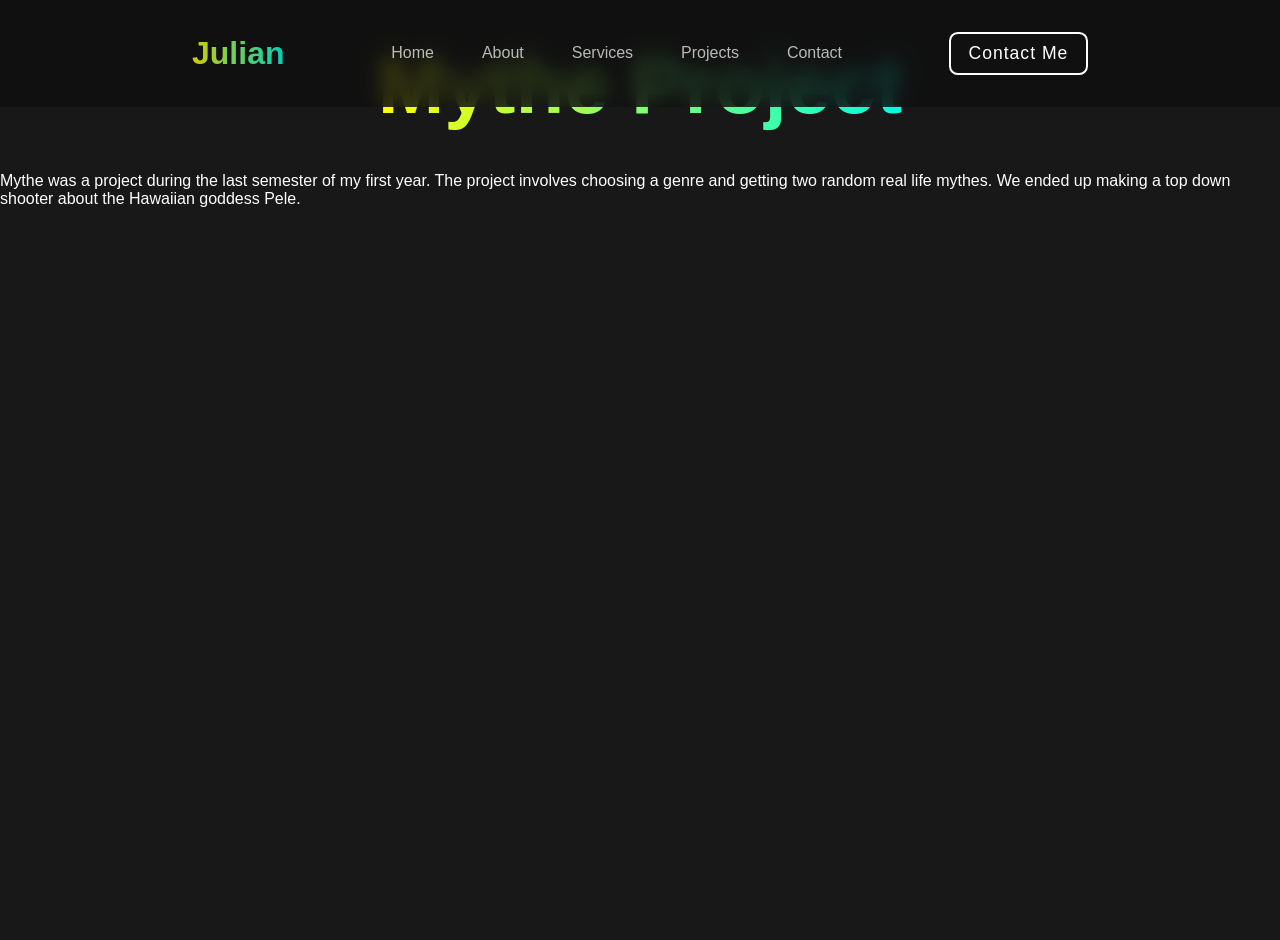
==== Portfolio/mythe.html @ 44d79ee6 "Add Mythe project page with content and styles" ====
<!DOCTYPE html>
<html lang="en">
<head>
    <meta charset="UTF-8">
    <meta name="viewport" content="width=device-width, initial-scale=1.0">
    <link rel="stylesheet" href="style.css">
    <title>Mythe Project</title>
</head>
<body class="Body">
        <nav>
       <a href="#" class="logo"><span>Julian</span></a> 
       <ul class="links">
        <a href="#home">Home</a>
        <a href="#about">About</a>
        <a href="#services">Services</a>
        <a href="#projects">Projects</a>
        <a href="#contact">Contact</a>
       </ul>

       <i class="bx bx-menu-right" id="menu"></i>

       <a href="#contact" class="btn">Contact Me</a>
    </nav>
    <div class="projects-container">
        <h1 class="header"><span>Mythe Project</span></h1>
        <img src="Images/title_screen.png" alt="" class="mythefoto">
        
        <p class="White">Mythe was a project during the last semester of my first year. The project involves choosing a genre and getting two random real life mythes. We ended up making a top down shooter about the Hawaiian goddess Pele.</p>
    </div>
</body>
</html>
---- Portfolio/style.css ----
*{
    padding: 0;
    margin: 0;
    box-sizing: border-box;
    text-decoration: none;
    list-style: none;
    scroll-behavior: smooth;
    font-family: Arial, sans-serif;
}
:root{
    --background: rgb(24, 24, 24);
    --second-background: rgb(21, 21, 21);
}
body{
    background: var(--background);
    min-height: 100vh;
}
nav{
    position: fixed;
    top: 0;
    width: 100%;
    padding: 2em 15%;
    display: flex;
    align-items: center;
    justify-content: space-between;
    background-color: rgba(15, 15, 15, 0.8);
    backdrop-filter: blur(10px);
    z-index: 1000;
}
ul{
    display: flex;
    align-items: center;
    gap: 3em;
}
nav ul a{
    color: white;
    opacity: 0.7;
    transition: 0.3s ease;
}
nav ul a:hover{
    opacity: 1;
}
.logo{
    color: white;
    font-size: 2em;
    font-weight: 800;
    opacity: 0.8;
    transition: 0.2s ease-in-out;
}
.logo:hover{
    opacity: 1;
}
.btn{
    padding: 0.5em 1em;
    color: rgb(255, 255, 255);
    font-weight: 500;
    letter-spacing: 1px;
    border-radius: 0.5em;
    font-size: 1.1em;
    border: 2px solid rgb(255, 255, 255);
    cursor: pointer;
    transition: 0.3s ease-in-out;
}
.btn:hover{
    background-color: white;
    color: var(--background)
}
span{
    background: linear-gradient(to right, #FFFF00, #00FFE2);
    background-clip: text;
    color: transparent;
}
#menu{
    color: white;
    font-size: 3em;
    display: none;
}
section{
    min-height: 100vh;
    padding: 5% 15%;
}
#home{
    display: flex;
    flex-direction: column;
    align-items: center;
    justify-content: center;
    gap: 2em;
    color: white;   
}
#home img{
    width: 18vw;
    border-radius: 50%;
    margin-top: 3em;
}
.info-box{
    display: flex;
    flex-direction: column;
    align-items: center;
    gap: 0.5em;
    max-width: 600px;
}
.info-box h1{
    font-size: 5em;
    font-weight: 500;
}
.info-box h3{
    font-size: 2em;
    font-weight: 400;
}
.info-box p{
    opacity: 0.7;
}
.btn-box{
    display: flex;
    gap: 1em;
}
.btn-box .btn:nth-of-type(2){
    background-color: white;
    color: var(--background);
}
.btn-box .btn:nth-of-type(2):hover{
    background-color: var(--background);
    color: white;
}
#about{
    background-color: var(--second-background);
    display: flex;
    align-items: center;
    justify-content: center;
    gap: 5em;
}
#about img{
    width: 30vw;
    border-radius: 1em;
}
.about-box{
    text-align: left;
    display: flex;
    flex-direction: column;
    gap: 2em;
}
.about-box h1{
    font-size: 5em;
}
.about-box p{
    color: white;
    opacity: 0.8;
}
.skills{
    display: flex;
    text-align: left;
    gap: 10em;
}
.skills ul{
    font-size: 1.3em;
    font-weight: 500;
    display: flex;
    flex-direction: column;
    color: white;
    opacity: 0.8;
    align-items: baseline;
}
.skills ul li span{
    display: flex;
    align-items: center;
    gap: 0.5em;
    font-size: 1.3em;
    transition: 0.3s ease-in-out;
}
.skills ul li:hover{
    transform: translateX(10px);
}
.skills ul li i{
    font-size: 1.2em; 
}
.about-box h2{
    font-size: 2.5em;
}
#services{
    background-color: var(--background);
}
.header{
    text-align: center;
    font-size: 5em;
    margin: 0.5em 0;
}
.services-container{
    display: grid;
    grid-template-columns: repeat(auto-fit, minmax(250px, 1fr));
    gap: 2em;
}
.box{
    border: 3px solid rgb(49, 49, 49);
    border-radius: 0.5em;
    display: flex;
    flex-direction: column;
    justify-content: center;
    overflow: hidden;
    object-fit: cover;
    padding: 3em;
    gap: 2em;
    color: white;
    cursor: pointer;
    transition: 0.3s ease-in-out;
}
.box:hover{
    border: 3px solid rgb(100, 100, 100);
}
.box p{
    opacity: 0.8;
}
.box h1{
    font-size: 2em;
}
.box img{
    min-width: 25px;
    border-radius: 0.5em;
}
#contact{
    background-color: var(--second-background);
}
form{
    display: flex;
    flex-direction: column;
    align-items: center;
    justify-content: center;
    gap: 2em;
}
form .input-box{
    display: flex;
    flex-direction: column;
    align-items: baseline;
    gap: 1em;
}
.input-box span{
    font-size: 1.5em;
} 
form input{
    font-size: 1.3em;
    padding: 1em 5em;
    border-radius: 0.5em;
    border: none;
    outline: none;
}
form input:focus{
    background-color: rgb(229, 229, 229);
}
footer{
    display: flex;
    align-items: center;
    justify-content: center;
    padding: 10em;
    bottom: 0;
    background-color: var(--background);
    width: 100%;
    padding: 5em 15%;
}
.col-left{
    display: flex;
    flex-direction: column;
    gap: 1em;
}
.col-box{
    display: flex;
    align-items: center;
    gap: 1em;
}
.col-box i{
    font-size: 2em;
}
.col-box span{
    font-size: 1.2em;
}
.col-right{
    display: flex;
    flex-direction: column;
    gap: 1em;
    color: white;
    max-width: 500px;
}   
.col-right span{
    font-size: 1.3em;
}
.col-right .social-icons{
    display: flex;
    align-items: baseline;
    justify-content: left;
    gap: 1em;
}
.col-right .social-icons i{
    font-size: 2em;
    transition: 0.2s ease-in-out;
    cursor: pointer;
}
.col-right .social-icons i:hover{
    color: white;
}

.Projects{
    display: block;
    width: 40vw;
    border-radius: 5%;
    margin-top: 3em;
    margin-left: auto;
    margin-right: auto;
}

.mythefoto{
    display: block;
    width: 70vw;
    border-radius: 5%;
    margin-top: 1em;
    margin-left: auto;
    margin-right: auto;
}

.White{
    color: white;
}


@media(max-width:968px)
{
    section{
        padding: 8em 15%;
    }
    nav .btn{
        display: none;
    }
    #menu{
        display: block;
    }
    .links{
        position: absolute;
        top: 100%;
        right: 0;
        width: 100%;
        padding: 1em 3em;
        display: flex;
        flex-direction: column;
        text-align: center;
        background-color: rgba(0, 0, 0, 0.9);
        display: none;
    }
    .links a{
        margin: 2em 0;
        display: block;
        font-size: 1.5em;
        color: white;
    }
    .links.active{
        display: block;
    }

    #home h1{
        font-size: 4em;
    }
    #home h3{
        font-size: 2em;
    }
    #home img{
        width: 24vw;
    }

    #about{
        flex-direction: column;
    }
    #about img{
        width: 32vw;
    }
    #about h1{
        font-size: 3em;
    }
    #about ul{
        font-size: 1em;
    }

}
@media(max-width:768px)
{
    #home h1{
        font-size: 2.5em;
    }
    #home h3{
        font-size: 1.5em;
    }
    #home img{
        width: 32vw;
    }

    #about .skills{
        gap: 3em
    }
    #services .header{
        font-size: 3em;
    }
    #contact .header{
        font-size: 3em;
    }

    #contact .input-box span{
        padding: 1.2em;
    }
    .input-box input{
        padding: 0.5em 1em;
    }
    footer{
        flex-direction: column;
        gap: 5em;
        align-items: baseline;
    }
}
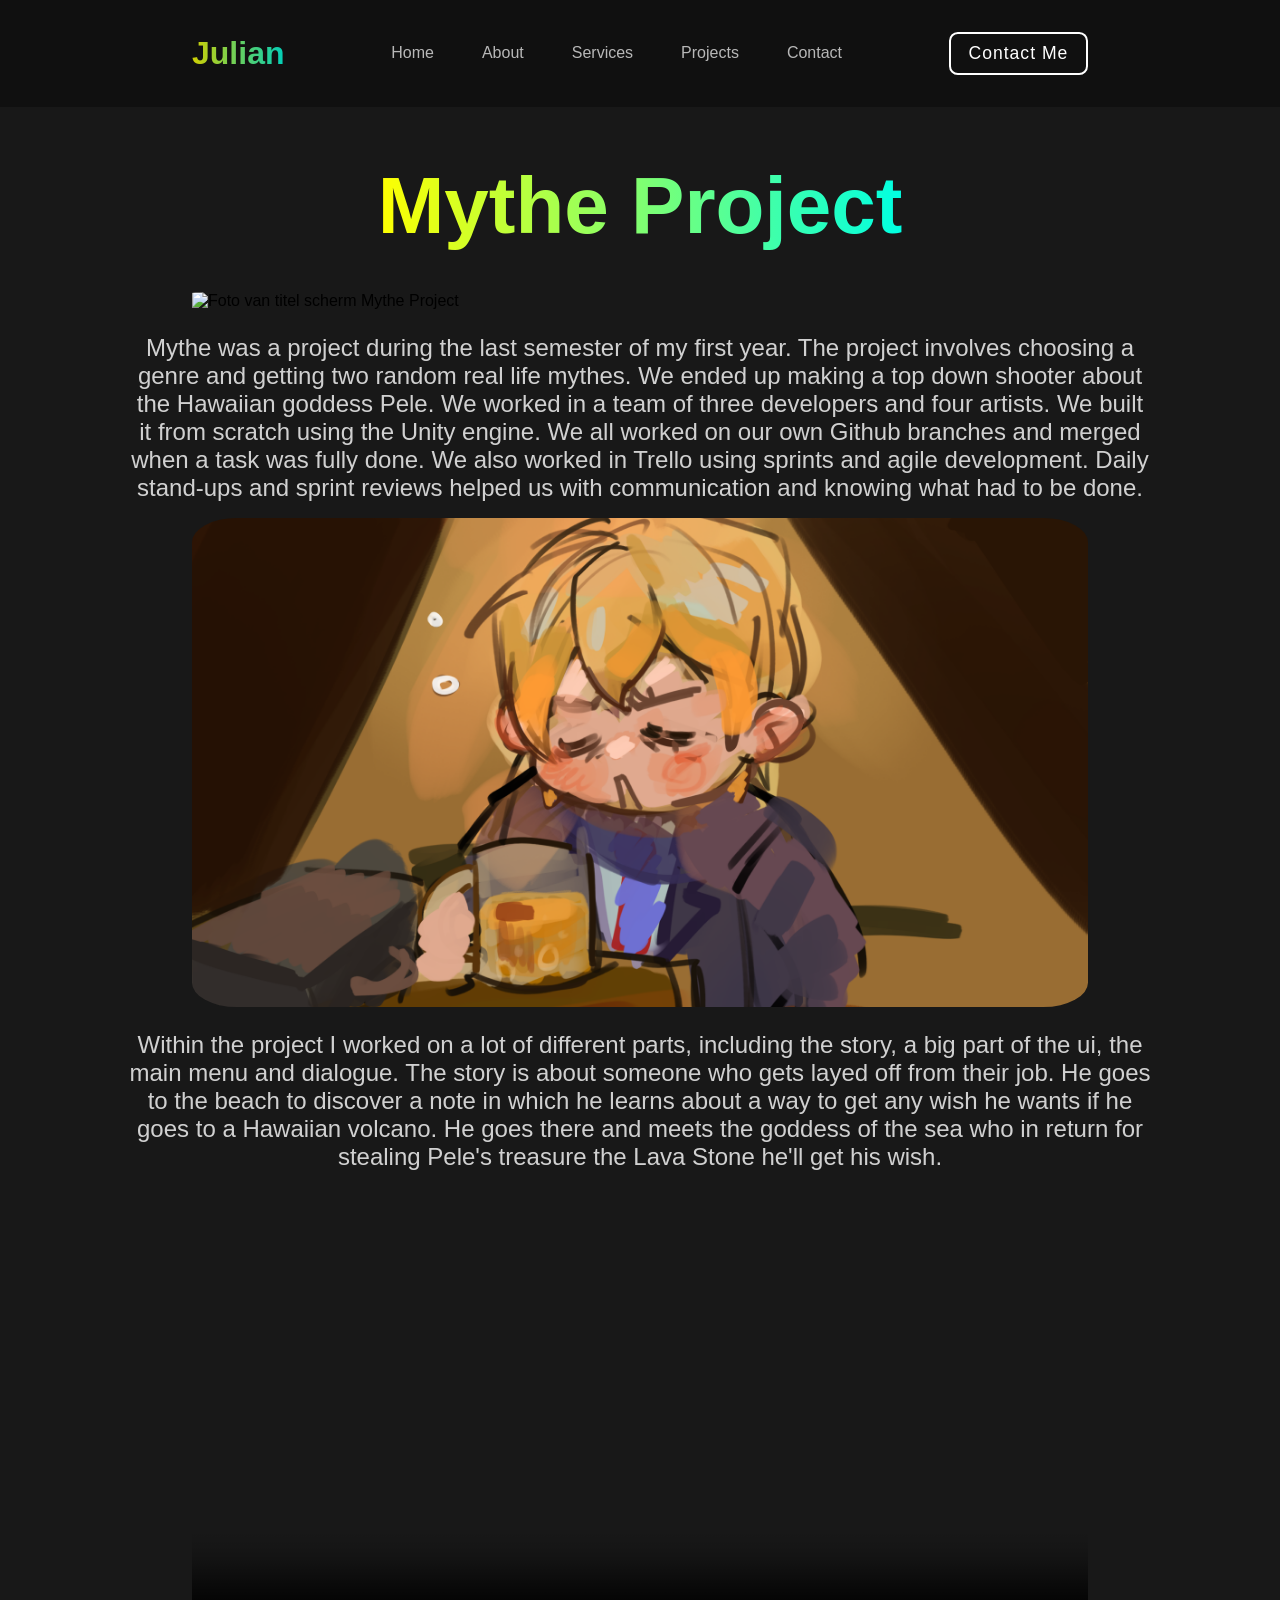
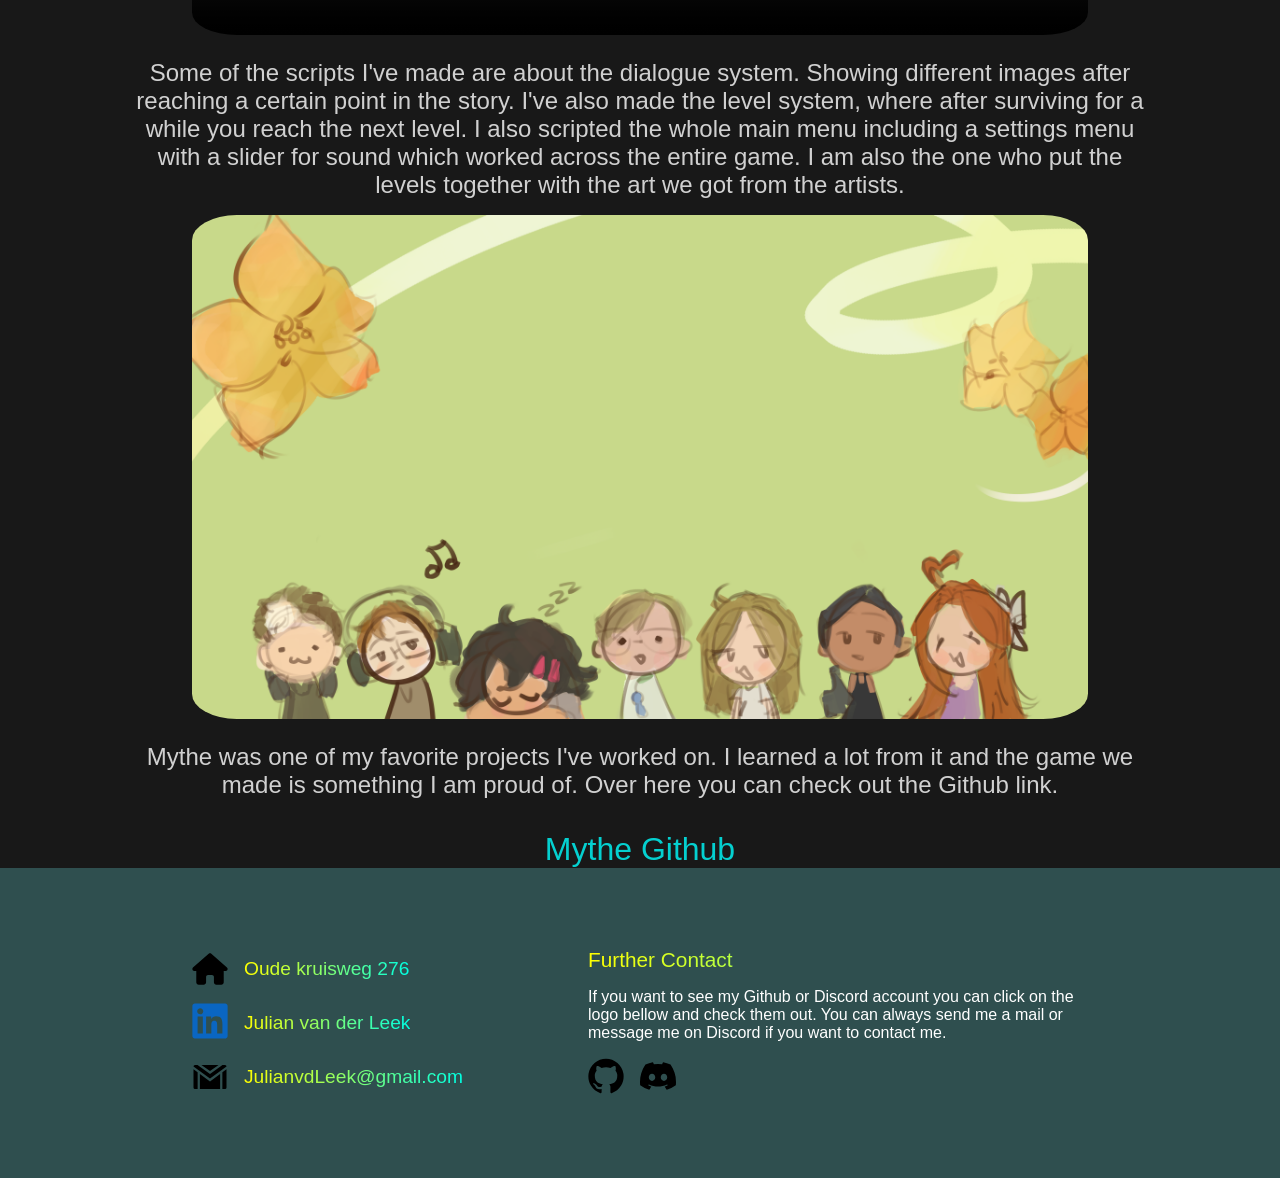
==== commit fcf05570: "Refactor Mythe Project page and add Tower Defense page - Updated navigation links in mythe.html to p" ====
--- a/Portfolio/mythe.html
+++ b/Portfolio/mythe.html
@@ -8,24 +8,69 @@
 </head>
 <body class="Body">
         <nav>
-       <a href="#" class="logo"><span>Julian</span></a> 
+       <a href="index.html" class="logo"><span>Julian</span></a> 
        <ul class="links">
-        <a href="#home">Home</a>
-        <a href="#about">About</a>
-        <a href="#services">Services</a>
-        <a href="#projects">Projects</a>
-        <a href="#contact">Contact</a>
+        <a href="index.html#home">Home</a>
+        <a href="index.html#about">About</a>
+        <a href="index.html#services">Services</a>
+        <a href="index.html#projects">Projects</a>
+        <a href="index.html#contact">Contact</a>
        </ul>
 
        <i class="bx bx-menu-right" id="menu"></i>
 
-       <a href="#contact" class="btn">Contact Me</a>
+       <a href="index.html#contact" class="btn">Contact Me</a>
     </nav>
     <div class="projects-container">
-        <h1 class="header"><span>Mythe Project</span></h1>
-        <img src="Images/title_screen.png" alt="" class="mythefoto">
+        <h1 class="headers"><span>Mythe Project</span></h1>
+        <img src="Images/title_screen.png" alt="Foto van titel scherm Mythe Project" class="mythefoto">
         
-        <p class="White">Mythe was a project during the last semester of my first year. The project involves choosing a genre and getting two random real life mythes. We ended up making a top down shooter about the Hawaiian goddess Pele.</p>
+        <p class="whitep">Mythe was a project during the last semester of my first year. The project involves choosing a genre and getting two random real life mythes. We ended up making a top down shooter about the Hawaiian goddess Pele. We worked in a team of three developers and four artists. We built it from scratch using the Unity engine. We all worked on our own Github branches and merged when a task was fully done. We also worked in Trello using sprints and agile development. Daily stand-ups and sprint reviews helped us with communication and knowing what had to be done.</p>
+
+        <img src="Images/intro1.png" alt="Foto van intro scherm Mythe Project" class="mythefoto">
+        <p class="whitep">Within the project I worked on a lot of different parts, including the story, a big part of the ui, the main menu and dialogue. The story is about someone who gets layed off from their job. He goes to the beach to discover a note in which he learns about a way to get any wish he wants if he goes to a Hawaiian volcano. He goes there and meets the goddess of the sea who in return for stealing Pele's treasure the Lava Stone he'll get his wish.</p>
+
+        <video src="Video/Bezig met opnemen 2025-12-08 094755_1.mp4" controls width="1000" poster="Images/title_screen.png" class="mythevid">Je browser ondersteunt de video-tag niet.</video>
+
+        <p class="whitep"> Some of the scripts I've made are about the dialogue system. Showing different images after reaching a certain point in the story. I've also made the level system, where after surviving for a while you reach the next level. I also scripted the whole main menu including a settings menu with a slider for sound which worked across the entire game. I am also the one who put the levels together with the art we got from the artists.</p>
+
+        <img src="Images/Creditsscreen.png" alt="Foto van credits scherm Mythe Project" class="mythefoto">
+        <p class="whitep">Mythe was one of my favorite projects I've worked on. I learned a lot from it and the game we made is something I am proud of. Over here you can check out the Github link.</p>
+        <a href="https://github.com/Celestial-Fox/M4_BO_Mythe" class="githublink">Mythe Github</a>
     </div>
+
+    <footer>
+        <div class="col-left">
+            <div class="col-box">  
+                <svg xmlns="http://www.w3.org/2000/svg" viewBox="0 0 16 16" id="House--Streamline-Font-Awesome" height="36" width="36">
+                <path d="M15.835888888888888 7.9863888888888885c0 0.49004166666666665 -0.4083694444444444 0.8739055555555555 -0.8711861111111111 0.8739055555555555h-0.8711833333333333l0.019055555555555555 4.361372222222222c0 0.07350555555555555 -0.0054444444444444445 0.1470111111111111 -0.01361111111111111 0.22051944444444443v0.43831388888888884c0 0.6016611111111111 -0.48731944444444447 1.0889805555555554 -1.0889833333333334 1.0889805555555554H12.574388888888889c-0.029947222222222222 0 -0.059894444444444445 0 -0.08984166666666667 -0.0027222222222222222 -0.03811388888888889 0.0027222222222222222 -0.07622777777777778 0.0027222222222222222 -0.11434166666666666 0.0027222222222222222h-1.538186111111111c-0.6016638888888889 0 -1.0889833333333334 -0.48731944444444447 -1.0889833333333334 -1.0889805555555554v-2.395758333333333c0 -0.481875 -0.3893083333333333 -0.8711861111111111 -0.8711833333333333 -0.8711861111111111h-1.7423722222222222c-0.4818722222222222 0 -0.8711833333333333 0.3893111111111111 -0.8711833333333333 0.8711861111111111v2.395758333333333c0 0.6016611111111111 -0.48731944444444447 1.0889805555555554 -1.0889833333333334 1.0889805555555554h-1.52185c-0.04083611111111111 0 -0.081675 -0.0027222222222222222 -0.12251111111111111 -0.0054444444444444445 -0.03266944444444444 0.0027222222222222222 -0.06533888888888888 0.0054444444444444445 -0.09800833333333334 0.0054444444444444445h-0.43559166666666665c-0.6016638888888889 0 -1.0889833333333334 -0.48731944444444447 -1.0889833333333334 -1.0889805555555554V10.831352777777777c0 -0.024502777777777776 0 -0.051727777777777775 0.002725 -0.07623055555555555v-1.8948277777777778H1.0311861111111111c-0.49004166666666665 0 -0.8711861111111111 -0.38114166666666666 -0.8711861111111111 -0.8739055555555555 0 -0.24502222222222222 0.081675 -0.46281944444444445 0.27224444444444446 -0.6533888888888888L7.412616666666666 1.248313888888889c0.1905722222222222 -0.19056944444444443 0.4083694444444444 -0.21779444444444443 0.5989388888888889 -0.21779444444444443s0.4083694444444444 0.054447222222222216 0.5717166666666667 0.19056944444444443L15.536419444444444 7.332999999999999c0.21779444444444443 0.19056944444444443 0.3266944444444444 0.40836666666666666 0.29946944444444445 0.6533888888888888Z" fill="#000000" stroke-width="0.0278"></path>
+            </svg> 
+            <span>Oude kruisweg 276</span>
+            </div>
+            <div class="col-box">
+                        <a href="https://www.linkedin.com/in/julian-van-der-leek-88b08533a/" target="_blank" rel="noopener">
+                            <svg xmlns="http://www.w3.org/2000/svg" fill="none" viewBox="0 0 24 24" id="Linkedin-Icon--Streamline-Svg-Logos" height="36" width="36">
+                                <path fill="#0a66c2" d="M20.273125 20.2735H16.79115V14.820475c0 -1.300325 -0.023225 -2.97425 -1.810975 -2.97425 -1.813525 0 -2.091 1.41675 -2.091 2.879575v5.547325H9.4072V9.0595h3.3427v1.532475h0.046775c0.6816 -1.165425 1.948925 -1.861475 3.298075 -1.8114 3.529125 0 4.179825 2.32135 4.179825 5.3413l-0.00145 6.151625ZM5.4784 7.526675c-1.115975 0.0002 -2.0208 -0.904325 -2.021 -2.0203 -0.0002 -1.116 0.9043 -2.02085 2.020275 -2.02105 1.11595 -0.0002 2.020775 0.904325 2.020975 2.020325 0.0001 0.5359 -0.2127 1.049925 -0.591575 1.428925 -0.378875 0.379025 -0.892775 0.592 -1.428675 0.5921Zm1.740975 12.746825H3.733775V9.0595h3.4856v11.214ZM22.009025 0.2517525H1.98409C1.0376725 0.24107175 0.26155 0.99919 0.25 1.94562V22.05405c0.011155 0.946875 0.787215 1.70575 1.73409 1.695825H22.009025c0.94875 0.01175 1.72785 -0.747075 1.740975 -1.695825V1.94417c-0.013525 -0.9483 -0.7927 -1.7063755 -1.740975 -1.69402" stroke-width="0.25"></path>
+                            </svg>
+                        </a>
+                <span><a href="https://www.linkedin.com/in/julian-van-der-leek-88b08533a/" class="link">Julian van der Leek</a></span>
+            </div>
+                <div class="col-box">
+               <svg xmlns="http://www.w3.org/2000/svg" fill="none" viewBox="0 0 24 24" id="Email-Logo--Streamline-Logos" height="36" width="36">
+                <path fill="#000000" fill-rule="evenodd" d="M3.688 4H2a1 1 0 0 0 -1 1v0.04l11 8.031 11 -8.03V5a1 1 0 0 0 -1 -1h-1.688L12 9.92 3.688 4Zm14.039 0L12 8.08 6.273 4h11.454ZM23 6.898l-2.75 2.007V20H22a1 1 0 0 0 1 -1V6.898ZM18.75 20V10L12 14.928l-6.75 -4.927V20h13.5Zm-15 0V8.905L1 6.898V19a1 1 0 0 0 1 1h1.75Z" clip-rule="evenodd" stroke-width="1"></path>
+</svg> <span>JulianvdLeek@gmail.com</span>
+            </div>
+        </div>
+         <div class="col-right">
+            <span>Further Contact</span>
+            <p>If you want to see my Github or Discord account you can click on the logo bellow and check them out. You can always send me a mail or message me on Discord if you want to contact me.</p>
+            <div class="social-icons">
+           <a href="https://github.com/ApollyonLeyssius"> <svg viewBox="0 0 16 16" fill="none" xmlns="http://www.w3.org/2000/svg" id="Github--Streamline-Unicons" height="36" width="36">
+  <path d="M7.999933333333333 0.35346666666666665c-1.8616000000000001 0.00006666666666666667 -3.662466666666666 0.6626 -5.080266666666667 1.8689333333333331C1.5017999999999998 3.4287333333333327 0.5594666666666666 5.100266666666666 0.26126666666666665 6.937866666666666c-0.29819999999999997 1.8375333333333332 0.0672 3.7212666666666667 1.0308 5.3141333333333325 0.9635333333333334 1.5927333333333333 2.462466666666667 2.790733333333333 4.228533333333333 3.3795333333333333 0.39199999999999996 0.0686 0.5389999999999999 -0.1666 0.5389999999999999 -0.37239999999999995 0 -0.18619999999999998 -0.0098 -0.8036 -0.0098 -1.4602 -1.9697999999999998 0.36260000000000003 -2.4794 -0.4801333333333333 -2.6361999999999997 -0.9211333333333332 -0.174 -0.4288666666666666 -0.4498 -0.8089333333333333 -0.8036 -1.1074 -0.2744 -0.147 -0.6664 -0.5095999999999999 -0.0098 -0.5194 0.2507333333333333 0.027200000000000002 0.4911333333333333 0.11446666666666666 0.7010000000000001 0.2543333333333333 0.2098 0.13986666666666664 0.3828666666666667 0.3283333333333333 0.5044 0.5492666666666666 0.10719999999999999 0.1926 0.25139999999999996 0.36219999999999997 0.4242666666666666 0.499 0.17286666666666664 0.13679999999999998 0.37106666666666666 0.2382 0.5831999999999999 0.29819999999999997 0.2121333333333333 0.060066666666666664 0.434 0.07773333333333332 0.6529333333333334 0.05193333333333333s0.43066666666666664 -0.09453333333333333 0.6229333333333333 -0.2023333333333333c0.03393333333333333 -0.39859999999999995 0.2116 -0.7712666666666667 0.4998666666666667 -1.0486 -1.7444 -0.19599999999999998 -3.5671999999999997 -0.8722 -3.5671999999999997 -3.8709999999999996 -0.011 -0.7791333333333333 0.27646666666666664 -1.533 0.8036 -2.106933333333333 -0.23966666666666664 -0.6772 -0.21166666666666667 -1.4203999999999999 0.0784 -2.0776 0 0 0.6565333333333333 -0.20579999999999998 2.1559999999999997 0.8036 1.2828 -0.3528 2.6370666666666667 -0.3528 3.9199333333333333 0 1.4993999999999998 -1.0191999999999999 2.1559999999999997 -0.8036 2.1559999999999997 -0.8036 0.29006666666666664 0.6572 0.3181333333333333 1.4003999999999999 0.0784 2.0776 0.5286 0.5729333333333333 0.8164666666666666 1.3275333333333332 0.8036 2.106933333333333 0 3.0086 -1.8325999999999998 3.675 -3.577 3.8709999999999996 0.18706666666666666 0.1896 0.3311333333333333 0.41733333333333333 0.42246666666666666 0.6675333333333333 0.09133333333333334 0.2503333333333333 0.1277333333333333 0.5173333333333333 0.10673333333333332 0.7828666666666666 0 1.0486666666666666 -0.0098 1.8913333333333333 -0.0098 2.1559333333333335 0 0.20579999999999998 0.147 0.4508 0.5389999999999999 0.37239999999999995 1.7629333333333332 -0.5935333333333332 3.2575333333333334 -1.7943333333333333 4.217 -3.3879333333333332 0.9595333333333333 -1.5936666666666666 1.3214 -3.476466666666666 1.0211333333333332 -5.312266666666666 -0.3002666666666667 -1.8357333333333332 -1.2431333333333332 -3.5050666666666666 -2.6604 -4.709933333333333C11.659466666666667 1.0164666666666666 9.860133333333334 0.3544666666666666 7.999933333333333 0.35346666666666665Z" fill="#000000" stroke-width="0.6667"></path></svg></a>
+  <a href="https://discord.com/users/454990372641177601"><svg xmlns="http://www.w3.org/2000/svg" fill="#000000" class="bi bi-discord" viewBox="0 0 16 16" id="Discord--Streamline-Bootstrap" height="36" width="36">
+  <path d="M13.545 2.907a13.2 13.2 0 0 0 -3.257 -1.011 0.05 0.05 0 0 0 -0.052 0.025c-0.141 0.25 -0.297 0.577 -0.406 0.833a12.2 12.2 0 0 0 -3.658 0 8 8 0 0 0 -0.412 -0.833 0.05 0.05 0 0 0 -0.052 -0.025c-1.125 0.194 -2.22 0.534 -3.257 1.011a0.04 0.04 0 0 0 -0.021 0.018C0.356 6.024 -0.213 9.047 0.066 12.032q0.003 0.022 0.021 0.037a13.3 13.3 0 0 0 3.995 2.02 0.05 0.05 0 0 0 0.056 -0.019q0.463 -0.63 0.818 -1.329a0.05 0.05 0 0 0 -0.01 -0.059l-0.018 -0.011a9 9 0 0 1 -1.248 -0.595 0.05 0.05 0 0 1 -0.02 -0.066l0.015 -0.019q0.127 -0.095 0.248 -0.195a0.05 0.05 0 0 1 0.051 -0.007c2.619 1.196 5.454 1.196 8.041 0a0.05 0.05 0 0 1 0.053 0.007q0.121 0.1 0.248 0.195a0.05 0.05 0 0 1 -0.004 0.085 8 8 0 0 1 -1.249 0.594 0.05 0.05 0 0 0 -0.03 0.03 0.05 0.05 0 0 0 0.003 0.041c0.24 0.465 0.515 0.909 0.817 1.329a0.05 0.05 0 0 0 0.056 0.019 13.2 13.2 0 0 0 4.001 -2.02 0.05 0.05 0 0 0 0.021 -0.037c0.334 -3.451 -0.559 -6.449 -2.366 -9.106a0.03 0.03 0 0 0 -0.02 -0.019m-8.198 7.307c-0.789 0 -1.438 -0.724 -1.438 -1.612s0.637 -1.613 1.438 -1.613c0.807 0 1.45 0.73 1.438 1.613 0 0.888 -0.637 1.612 -1.438 1.612m5.316 0c-0.788 0 -1.438 -0.724 -1.438 -1.612s0.637 -1.613 1.438 -1.613c0.807 0 1.451 0.73 1.438 1.613 0 0.888 -0.631 1.612 -1.438 1.612" stroke-width="1"></path></svg></a>
+
+            </div>
+    </footer>
 </body>
 </html>
--- a/Portfolio/style.css
+++ b/Portfolio/style.css
@@ -248,10 +248,10 @@
 footer{
     display: flex;
     align-items: center;
-    justify-content: center;
+    justify-content: space-between;
     padding: 10em;
     bottom: 0;
-    background-color: var(--background);
+    background-color: darkslategray;
     width: 100%;
     padding: 5em 15%;
 }
@@ -316,6 +316,51 @@
 
 .White{
     color: white;
+}
+
+.whitep{
+    color: white;
+    opacity: 0.8;
+    text-align: center;
+    margin-top: 1em;
+    width: 80vw;
+    margin-left: auto;
+    margin-right: auto;
+    font-size: 1.5em;
+}
+.headers{
+    text-align: center;
+    font-size: 5em;
+    margin: 0.5em 0;
+    margin-top: 2em;
+}
+
+.mythevid{
+    display: block;
+    width: 70vw;
+    border-radius: 5%;
+    margin-top: 1em;
+    margin-left: auto;
+    margin-right: auto;
+}
+.link{
+    color: inherit;
+    text-decoration: none;
+}
+.githublink{
+    color: cyan;
+    opacity: 0.8;
+    text-align: center;
+    margin-top: 1em;
+    width: 80vw;
+    margin-left: auto;
+    margin-right: auto;
+    font-size: 2em;
+    display: block;
+}
+.githublink:hover{
+    color: #007bff;
+    opacity: 1;
 }
 
 
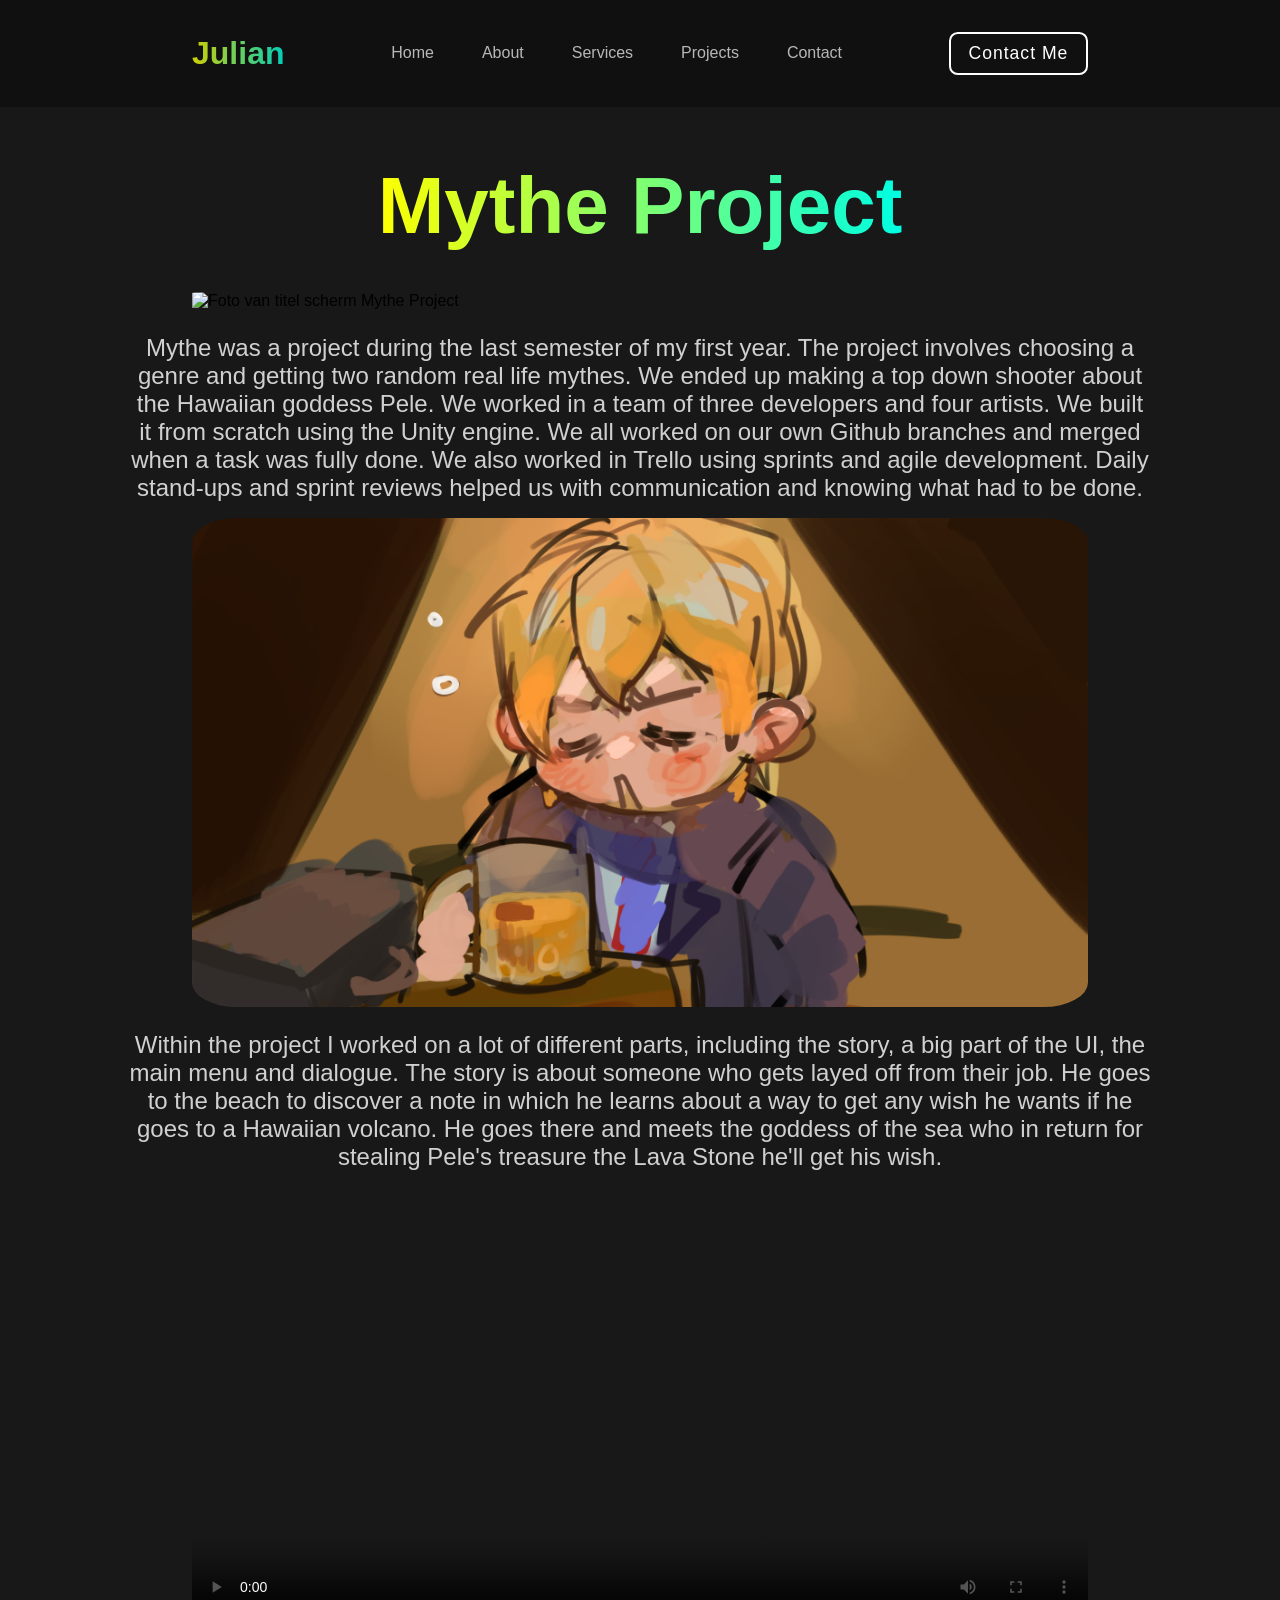
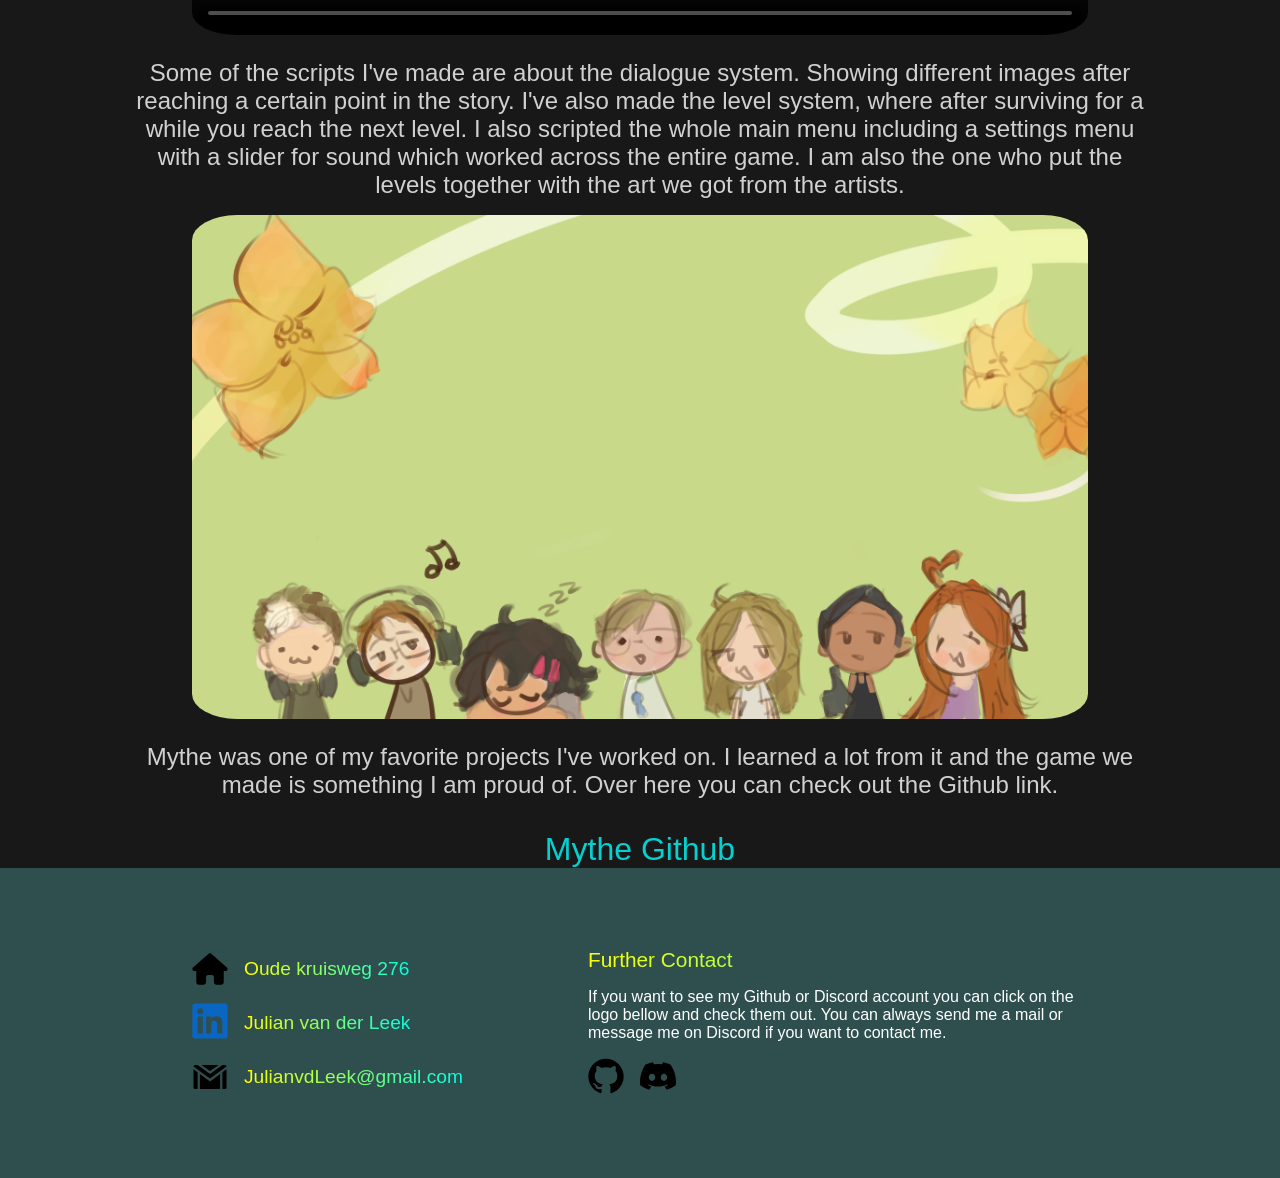
==== commit 4f99034f: "Add images and videos for portfolio projects, update project descriptions, and enhance styling" ====
--- a/Portfolio/mythe.html
+++ b/Portfolio/mythe.html
@@ -28,7 +28,7 @@
         <p class="whitep">Mythe was a project during the last semester of my first year. The project involves choosing a genre and getting two random real life mythes. We ended up making a top down shooter about the Hawaiian goddess Pele. We worked in a team of three developers and four artists. We built it from scratch using the Unity engine. We all worked on our own Github branches and merged when a task was fully done. We also worked in Trello using sprints and agile development. Daily stand-ups and sprint reviews helped us with communication and knowing what had to be done.</p>
 
         <img src="Images/intro1.png" alt="Foto van intro scherm Mythe Project" class="mythefoto">
-        <p class="whitep">Within the project I worked on a lot of different parts, including the story, a big part of the ui, the main menu and dialogue. The story is about someone who gets layed off from their job. He goes to the beach to discover a note in which he learns about a way to get any wish he wants if he goes to a Hawaiian volcano. He goes there and meets the goddess of the sea who in return for stealing Pele's treasure the Lava Stone he'll get his wish.</p>
+        <p class="whitep">Within the project I worked on a lot of different parts, including the story, a big part of the UI, the main menu and dialogue. The story is about someone who gets layed off from their job. He goes to the beach to discover a note in which he learns about a way to get any wish he wants if he goes to a Hawaiian volcano. He goes there and meets the goddess of the sea who in return for stealing Pele's treasure the Lava Stone he'll get his wish.</p>
 
         <video src="Video/Bezig met opnemen 2025-12-08 094755_1.mp4" controls width="1000" poster="Images/title_screen.png" class="mythevid">Je browser ondersteunt de video-tag niet.</video>
 
--- a/Portfolio/style.css
+++ b/Portfolio/style.css
@@ -1,3 +1,6 @@
+.skilllink {
+    color: inherit !important;
+}
 *{
     padding: 0;
     margin: 0;
@@ -362,7 +365,76 @@
     color: #007bff;
     opacity: 1;
 }
-
+.skillink{
+    color: inherit;
+    background-color: inherit;
+}
+.slider-wrapper{
+    position: relative;
+    max-width: 48rem;
+    margin: 0 auto;
+    padding-bottom: 3rem;
+}
+.slider{
+    display: flex;
+    aspect-ratio: 16/9;
+    overflow-x: auto;
+    scroll-snap-type: x mandatory;
+    scroll-behavior: smooth;
+    box-shadow: 0 1.5rem 3rem -0.75rem rgba(0, 0, 0, 0.25);
+    width: 40vw;
+    border-radius: 5%;
+    margin-top: 3em;
+    margin-left: auto;
+    margin-right: auto;
+    -ms-overflow-style: none;
+    scrollbar-width: none;
+}
+.slider::-webkit-scrollbar{
+    display: none;
+}
+
+.slider img{
+    flex: 1 0 100%;
+    scroll-snap-align: start;
+    object-fit: cover;
+}
+
+.slider .Projects{
+    width: 100%;
+    margin: 0;
+    border-radius: 0;
+}
+
+.slider-nav{
+    display: flex;
+    column-gap: 1rem;
+    position: absolute;
+    bottom: 0.75rem;
+    left: 50%;
+    transform: translateX(-50%);
+    z-index: 1;
+}
+.slider-nav a{
+    width: 0.75rem;
+    height: 0.75rem;
+    border-radius: 50%;
+    background-color: rgba(255, 255, 255, 0.35);
+    border: 1px solid rgba(255, 255, 255, 0.7);
+    opacity: 1;
+    transition: transform 0.25s ease, background-color 0.25s ease, opacity 0.25s ease;
+    cursor: pointer;
+}
+.slider-nav a:hover{
+    transform: scale(1.2);
+    background-color: #00ffe2;
+    opacity: 0.95;
+}
+
+.slider-nav a:focus-visible{
+    outline: 2px solid #ffff00;
+    outline-offset: 2px;
+}
 
 @media(max-width:968px)
 {
@@ -454,4 +526,8 @@
         gap: 5em;
         align-items: baseline;
     }
+
+    .slider-wrapper{
+        padding-bottom: 2.5rem;
+    }
 }
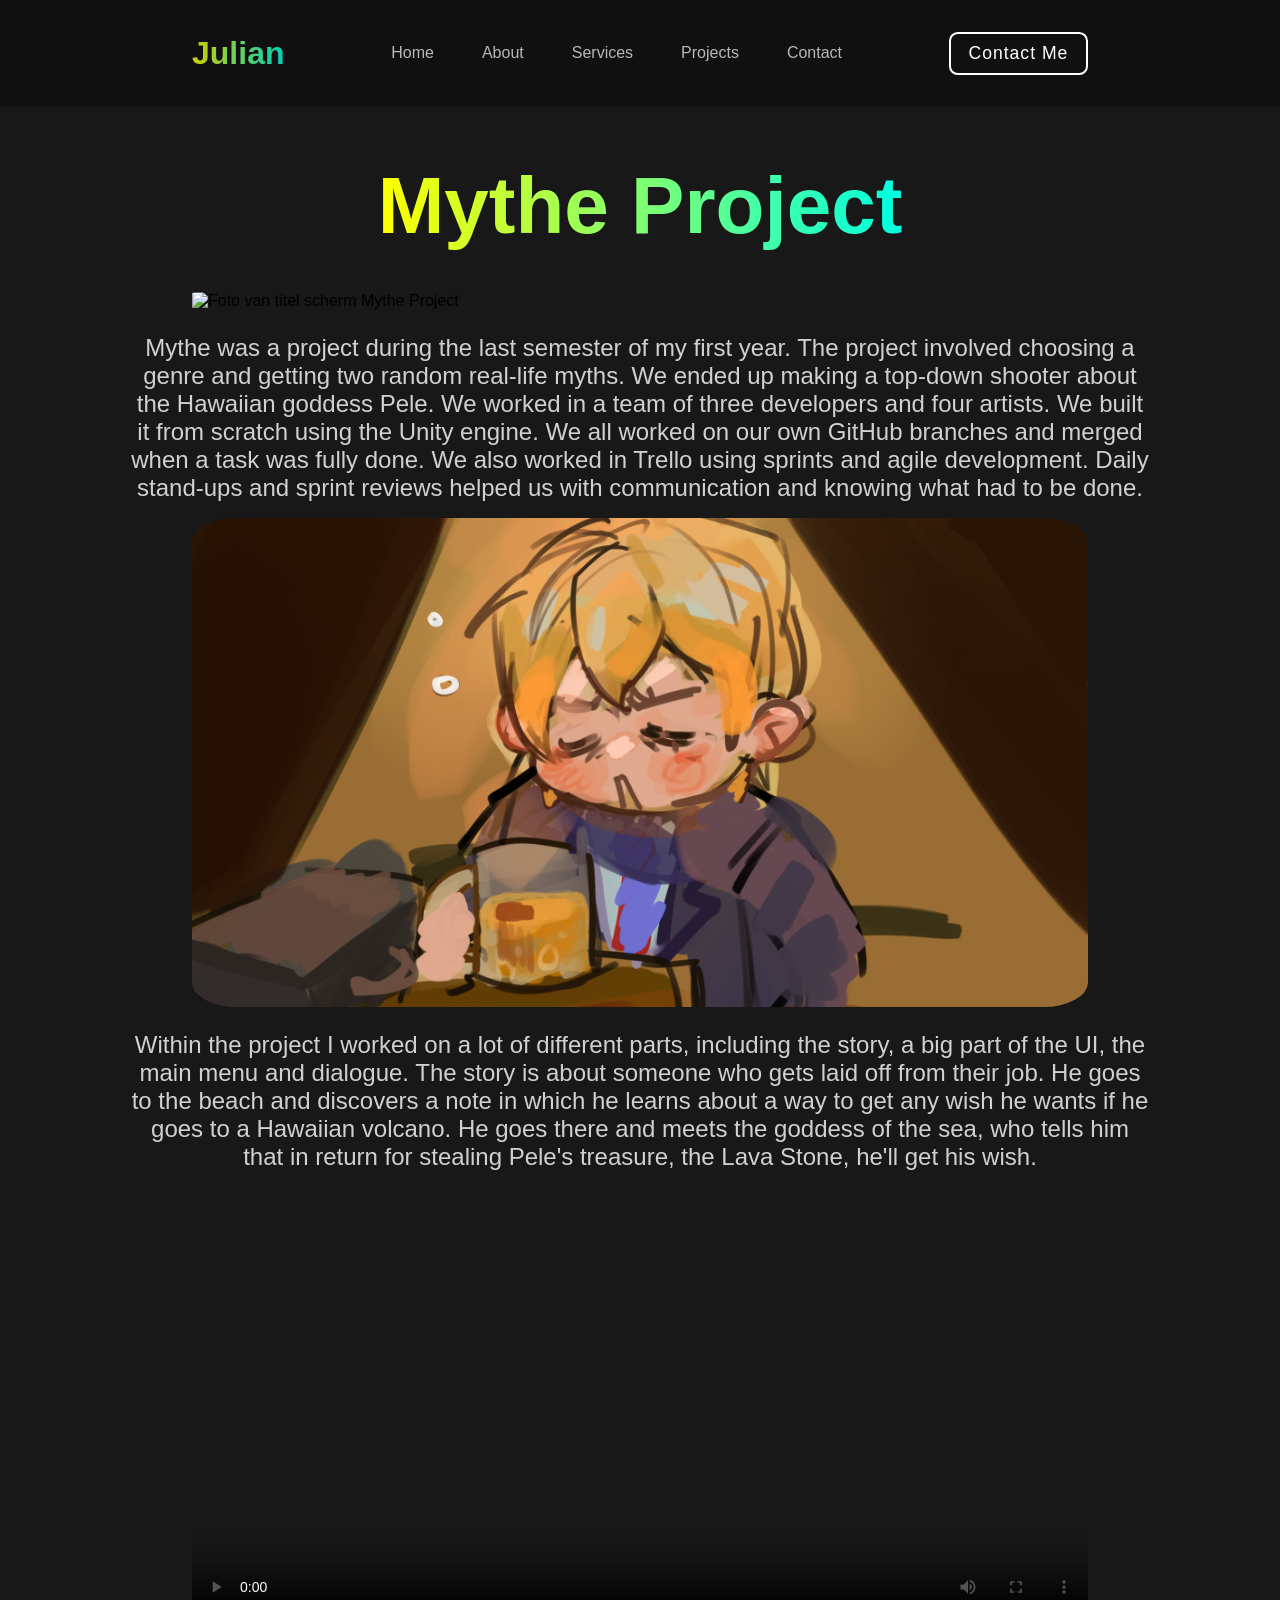
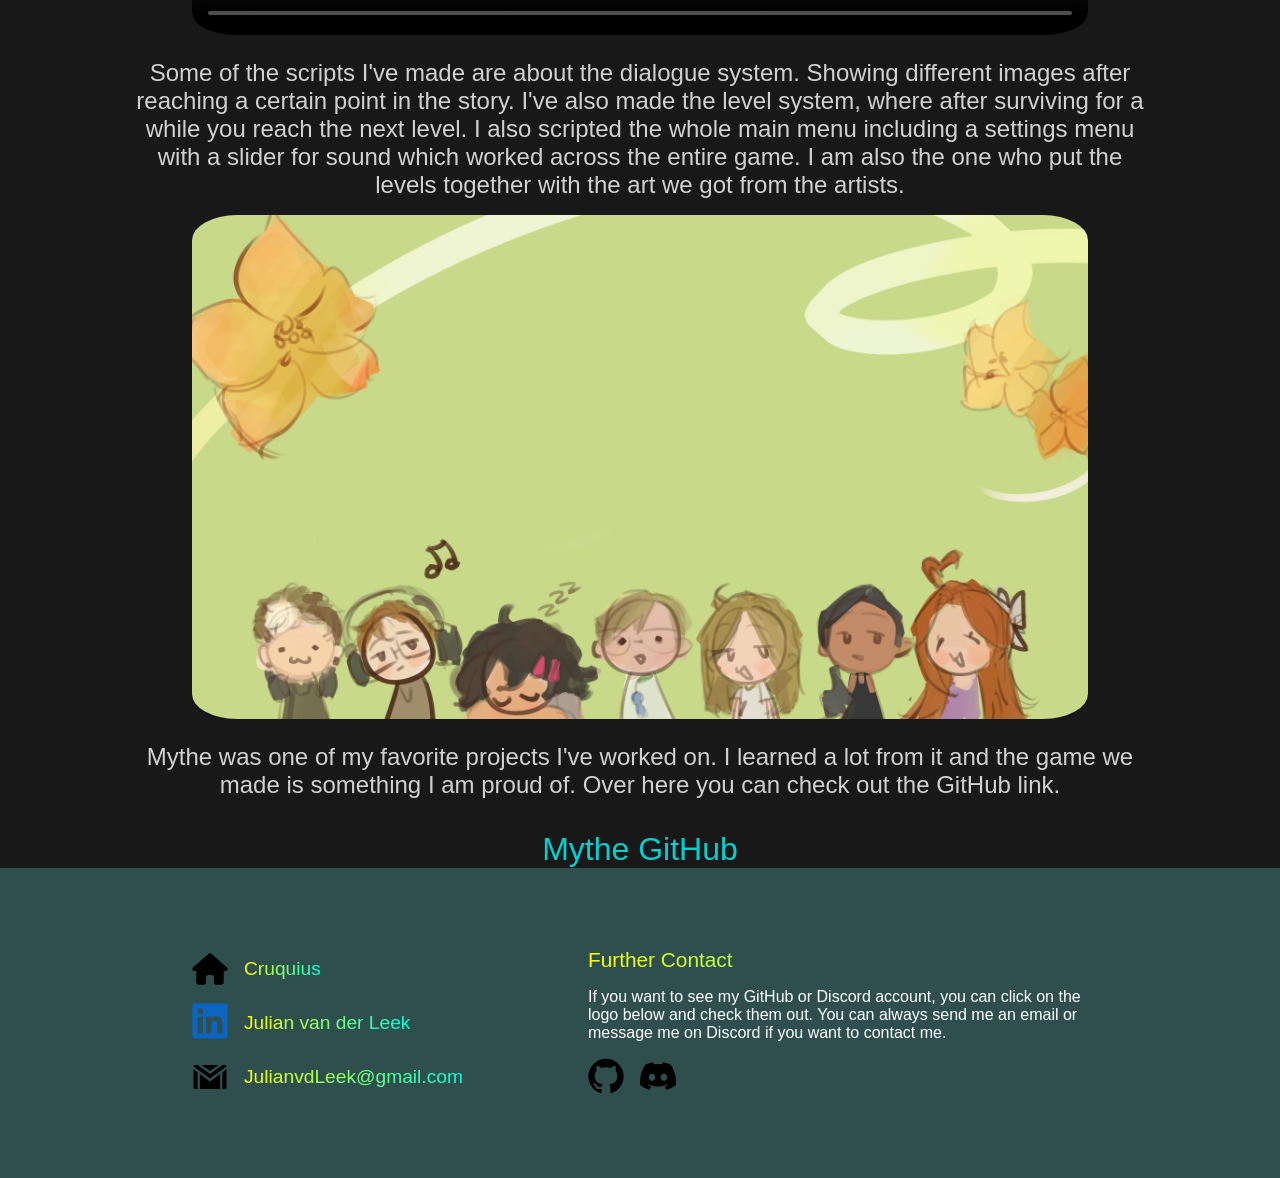
==== commit 06547d78: "Refactor project HTML files for consistency and clarity; update menu icon, improve text grammar, and" ====
--- a/Portfolio/mythe.html
+++ b/Portfolio/mythe.html
@@ -17,7 +17,7 @@
         <a href="index.html#contact">Contact</a>
        </ul>
 
-       <i class="bx bx-menu-right" id="menu"></i>
+       <i class="bx bx-menu" id="menu"></i>
 
        <a href="index.html#contact" class="btn">Contact Me</a>
     </nav>
@@ -25,18 +25,18 @@
         <h1 class="headers"><span>Mythe Project</span></h1>
         <img src="Images/title_screen.png" alt="Foto van titel scherm Mythe Project" class="mythefoto">
         
-        <p class="whitep">Mythe was a project during the last semester of my first year. The project involves choosing a genre and getting two random real life mythes. We ended up making a top down shooter about the Hawaiian goddess Pele. We worked in a team of three developers and four artists. We built it from scratch using the Unity engine. We all worked on our own Github branches and merged when a task was fully done. We also worked in Trello using sprints and agile development. Daily stand-ups and sprint reviews helped us with communication and knowing what had to be done.</p>
+        <p class="whitep">Mythe was a project during the last semester of my first year. The project involved choosing a genre and getting two random real-life myths. We ended up making a top-down shooter about the Hawaiian goddess Pele. We worked in a team of three developers and four artists. We built it from scratch using the Unity engine. We all worked on our own GitHub branches and merged when a task was fully done. We also worked in Trello using sprints and agile development. Daily stand-ups and sprint reviews helped us with communication and knowing what had to be done.</p>
 
         <img src="Images/intro1.png" alt="Foto van intro scherm Mythe Project" class="mythefoto">
-        <p class="whitep">Within the project I worked on a lot of different parts, including the story, a big part of the UI, the main menu and dialogue. The story is about someone who gets layed off from their job. He goes to the beach to discover a note in which he learns about a way to get any wish he wants if he goes to a Hawaiian volcano. He goes there and meets the goddess of the sea who in return for stealing Pele's treasure the Lava Stone he'll get his wish.</p>
+        <p class="whitep">Within the project I worked on a lot of different parts, including the story, a big part of the UI, the main menu and dialogue. The story is about someone who gets laid off from their job. He goes to the beach and discovers a note in which he learns about a way to get any wish he wants if he goes to a Hawaiian volcano. He goes there and meets the goddess of the sea, who tells him that in return for stealing Pele's treasure, the Lava Stone, he'll get his wish.</p>
 
         <video src="Video/Bezig met opnemen 2025-12-08 094755_1.mp4" controls width="1000" poster="Images/title_screen.png" class="mythevid">Je browser ondersteunt de video-tag niet.</video>
 
         <p class="whitep"> Some of the scripts I've made are about the dialogue system. Showing different images after reaching a certain point in the story. I've also made the level system, where after surviving for a while you reach the next level. I also scripted the whole main menu including a settings menu with a slider for sound which worked across the entire game. I am also the one who put the levels together with the art we got from the artists.</p>
 
         <img src="Images/Creditsscreen.png" alt="Foto van credits scherm Mythe Project" class="mythefoto">
-        <p class="whitep">Mythe was one of my favorite projects I've worked on. I learned a lot from it and the game we made is something I am proud of. Over here you can check out the Github link.</p>
-        <a href="https://github.com/Celestial-Fox/M4_BO_Mythe" class="githublink">Mythe Github</a>
+        <p class="whitep">Mythe was one of my favorite projects I've worked on. I learned a lot from it and the game we made is something I am proud of. Over here you can check out the GitHub link.</p>
+        <a href="https://github.com/Celestial-Fox/M4_BO_Mythe" class="githublink">Mythe GitHub</a>
     </div>
 
     <footer>
@@ -45,7 +45,7 @@
                 <svg xmlns="http://www.w3.org/2000/svg" viewBox="0 0 16 16" id="House--Streamline-Font-Awesome" height="36" width="36">
                 <path d="M15.835888888888888 7.9863888888888885c0 0.49004166666666665 -0.4083694444444444 0.8739055555555555 -0.8711861111111111 0.8739055555555555h-0.8711833333333333l0.019055555555555555 4.361372222222222c0 0.07350555555555555 -0.0054444444444444445 0.1470111111111111 -0.01361111111111111 0.22051944444444443v0.43831388888888884c0 0.6016611111111111 -0.48731944444444447 1.0889805555555554 -1.0889833333333334 1.0889805555555554H12.574388888888889c-0.029947222222222222 0 -0.059894444444444445 0 -0.08984166666666667 -0.0027222222222222222 -0.03811388888888889 0.0027222222222222222 -0.07622777777777778 0.0027222222222222222 -0.11434166666666666 0.0027222222222222222h-1.538186111111111c-0.6016638888888889 0 -1.0889833333333334 -0.48731944444444447 -1.0889833333333334 -1.0889805555555554v-2.395758333333333c0 -0.481875 -0.3893083333333333 -0.8711861111111111 -0.8711833333333333 -0.8711861111111111h-1.7423722222222222c-0.4818722222222222 0 -0.8711833333333333 0.3893111111111111 -0.8711833333333333 0.8711861111111111v2.395758333333333c0 0.6016611111111111 -0.48731944444444447 1.0889805555555554 -1.0889833333333334 1.0889805555555554h-1.52185c-0.04083611111111111 0 -0.081675 -0.0027222222222222222 -0.12251111111111111 -0.0054444444444444445 -0.03266944444444444 0.0027222222222222222 -0.06533888888888888 0.0054444444444444445 -0.09800833333333334 0.0054444444444444445h-0.43559166666666665c-0.6016638888888889 0 -1.0889833333333334 -0.48731944444444447 -1.0889833333333334 -1.0889805555555554V10.831352777777777c0 -0.024502777777777776 0 -0.051727777777777775 0.002725 -0.07623055555555555v-1.8948277777777778H1.0311861111111111c-0.49004166666666665 0 -0.8711861111111111 -0.38114166666666666 -0.8711861111111111 -0.8739055555555555 0 -0.24502222222222222 0.081675 -0.46281944444444445 0.27224444444444446 -0.6533888888888888L7.412616666666666 1.248313888888889c0.1905722222222222 -0.19056944444444443 0.4083694444444444 -0.21779444444444443 0.5989388888888889 -0.21779444444444443s0.4083694444444444 0.054447222222222216 0.5717166666666667 0.19056944444444443L15.536419444444444 7.332999999999999c0.21779444444444443 0.19056944444444443 0.3266944444444444 0.40836666666666666 0.29946944444444445 0.6533888888888888Z" fill="#000000" stroke-width="0.0278"></path>
             </svg> 
-            <span>Oude kruisweg 276</span>
+            <span>Cruquius</span>
             </div>
             <div class="col-box">
                         <a href="https://www.linkedin.com/in/julian-van-der-leek-88b08533a/" target="_blank" rel="noopener">
@@ -63,7 +63,7 @@
         </div>
          <div class="col-right">
             <span>Further Contact</span>
-            <p>If you want to see my Github or Discord account you can click on the logo bellow and check them out. You can always send me a mail or message me on Discord if you want to contact me.</p>
+            <p>If you want to see my GitHub or Discord account, you can click on the logo below and check them out. You can always send me an email or message me on Discord if you want to contact me.</p>
             <div class="social-icons">
            <a href="https://github.com/ApollyonLeyssius"> <svg viewBox="0 0 16 16" fill="none" xmlns="http://www.w3.org/2000/svg" id="Github--Streamline-Unicons" height="36" width="36">
   <path d="M7.999933333333333 0.35346666666666665c-1.8616000000000001 0.00006666666666666667 -3.662466666666666 0.6626 -5.080266666666667 1.8689333333333331C1.5017999999999998 3.4287333333333327 0.5594666666666666 5.100266666666666 0.26126666666666665 6.937866666666666c-0.29819999999999997 1.8375333333333332 0.0672 3.7212666666666667 1.0308 5.3141333333333325 0.9635333333333334 1.5927333333333333 2.462466666666667 2.790733333333333 4.228533333333333 3.3795333333333333 0.39199999999999996 0.0686 0.5389999999999999 -0.1666 0.5389999999999999 -0.37239999999999995 0 -0.18619999999999998 -0.0098 -0.8036 -0.0098 -1.4602 -1.9697999999999998 0.36260000000000003 -2.4794 -0.4801333333333333 -2.6361999999999997 -0.9211333333333332 -0.174 -0.4288666666666666 -0.4498 -0.8089333333333333 -0.8036 -1.1074 -0.2744 -0.147 -0.6664 -0.5095999999999999 -0.0098 -0.5194 0.2507333333333333 0.027200000000000002 0.4911333333333333 0.11446666666666666 0.7010000000000001 0.2543333333333333 0.2098 0.13986666666666664 0.3828666666666667 0.3283333333333333 0.5044 0.5492666666666666 0.10719999999999999 0.1926 0.25139999999999996 0.36219999999999997 0.4242666666666666 0.499 0.17286666666666664 0.13679999999999998 0.37106666666666666 0.2382 0.5831999999999999 0.29819999999999997 0.2121333333333333 0.060066666666666664 0.434 0.07773333333333332 0.6529333333333334 0.05193333333333333s0.43066666666666664 -0.09453333333333333 0.6229333333333333 -0.2023333333333333c0.03393333333333333 -0.39859999999999995 0.2116 -0.7712666666666667 0.4998666666666667 -1.0486 -1.7444 -0.19599999999999998 -3.5671999999999997 -0.8722 -3.5671999999999997 -3.8709999999999996 -0.011 -0.7791333333333333 0.27646666666666664 -1.533 0.8036 -2.106933333333333 -0.23966666666666664 -0.6772 -0.21166666666666667 -1.4203999999999999 0.0784 -2.0776 0 0 0.6565333333333333 -0.20579999999999998 2.1559999999999997 0.8036 1.2828 -0.3528 2.6370666666666667 -0.3528 3.9199333333333333 0 1.4993999999999998 -1.0191999999999999 2.1559999999999997 -0.8036 2.1559999999999997 -0.8036 0.29006666666666664 0.6572 0.3181333333333333 1.4003999999999999 0.0784 2.0776 0.5286 0.5729333333333333 0.8164666666666666 1.3275333333333332 0.8036 2.106933333333333 0 3.0086 -1.8325999999999998 3.675 -3.577 3.8709999999999996 0.18706666666666666 0.1896 0.3311333333333333 0.41733333333333333 0.42246666666666666 0.6675333333333333 0.09133333333333334 0.2503333333333333 0.1277333333333333 0.5173333333333333 0.10673333333333332 0.7828666666666666 0 1.0486666666666666 -0.0098 1.8913333333333333 -0.0098 2.1559333333333335 0 0.20579999999999998 0.147 0.4508 0.5389999999999999 0.37239999999999995 1.7629333333333332 -0.5935333333333332 3.2575333333333334 -1.7943333333333333 4.217 -3.3879333333333332 0.9595333333333333 -1.5936666666666666 1.3214 -3.476466666666666 1.0211333333333332 -5.312266666666666 -0.3002666666666667 -1.8357333333333332 -1.2431333333333332 -3.5050666666666666 -2.6604 -4.709933333333333C11.659466666666667 1.0164666666666666 9.860133333333334 0.3544666666666666 7.999933333333333 0.35346666666666665Z" fill="#000000" stroke-width="0.6667"></path></svg></a>
@@ -72,5 +72,6 @@
 
             </div>
     </footer>
+    <script src="script.js"></script>
 </body>
 </html>
--- a/Portfolio/style.css
+++ b/Portfolio/style.css
@@ -77,6 +77,8 @@
     color: white;
     font-size: 3em;
     display: none;
+    cursor: pointer;
+    z-index: 1100;
 }
 section{
     min-height: 100vh;
@@ -435,7 +437,11 @@
     outline: 2px solid #ffff00;
     outline-offset: 2px;
 }
-
+button{
+    background-color: transparent;
+    border: none;
+    cursor: pointer;
+}
 @media(max-width:968px)
 {
     section{
